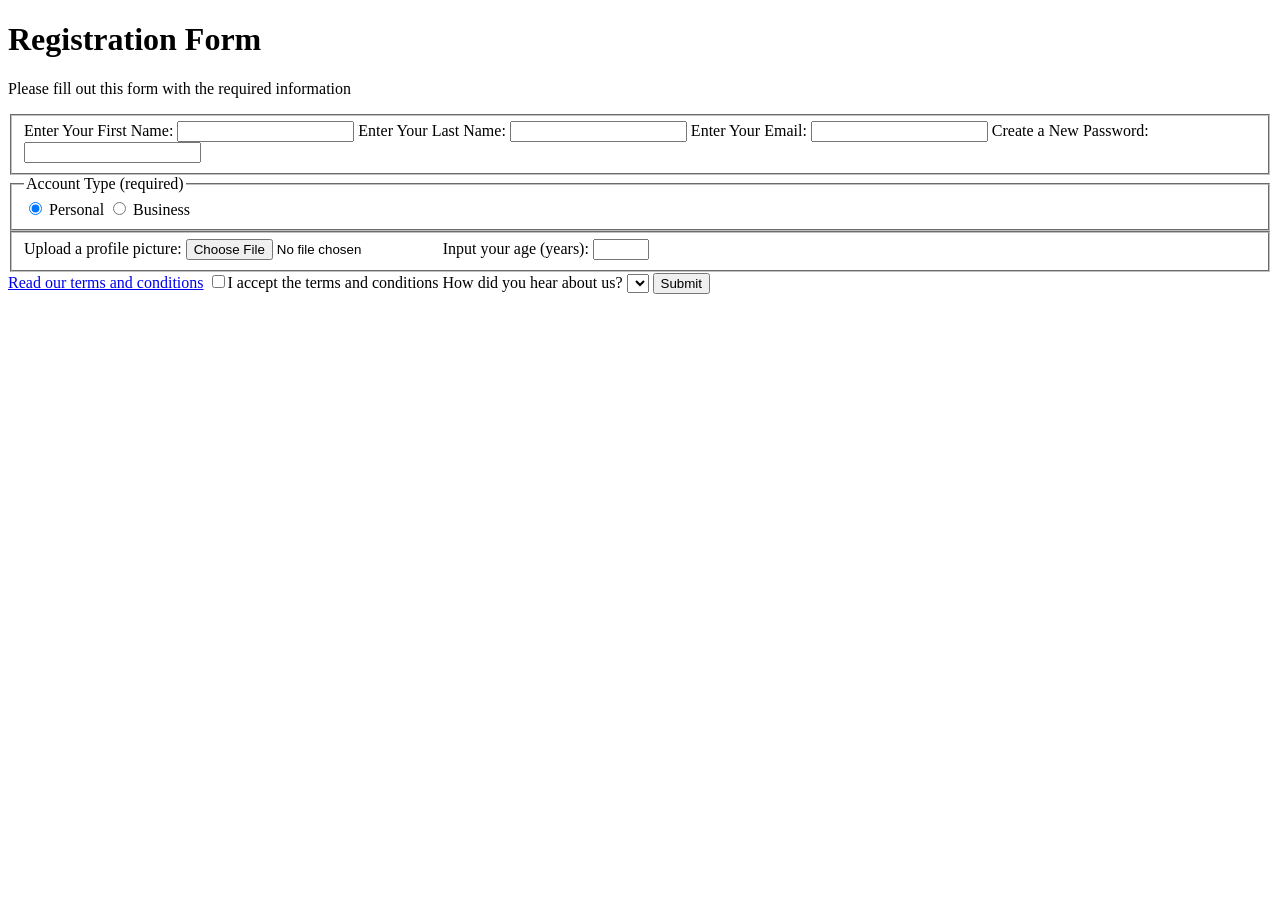
==== index.html @ 3b3bab41 "initial html skeleton of a registration form with a little bit of css styling." ====
<!DOCTYPE html>
<html lang="en">
<head>
    <meta charset="UTF-8">
    <meta name="viewport" content="width=device-width, initial-scale=1.0">
    <title>Registration Form</title>
</head>
<body>
    <h1>Registration Form</h1>
    <p>Please fill out this form with the required information</p>
    <form action="https://register-demo.freecodecamp.org" method="post">
        <fieldset>
            <label for="first-name">Enter Your First Name: <input type="text" id="first-name" required></label>
            <label for="last-name">Enter Your Last Name: <input type="text" id="last-name" required></label>
            <label for="email">Enter Your Email: <input type="email" id="email" required></label>
            <label for="new-password">Create a New Password: <input type="password" id="new-password" minlength="8" pattern="[a-z0-5]{8,}" required></label>
        </fieldset>
        <fieldset>
            <legend>Account Type (required)</legend>
            <label for="personal-account"><input type="radio" name="account-type" value="personal" checked id="personal-account"> Personal</label>
            <label for="business-account"><input type="radio" name="account-type" value="business" id="business-account"> Business</label>
        </fieldset>
        <fieldset>
            <label for="">Upload a profile picture: <input type="file" name="" id=""></label>
            <label for="">Input your age (years): <input type="number" min="13" max="120"></label>
        </fieldset>
        <a href="https://www.freecodecamp.org/news/terms-of-service/">Read our terms and conditions</a>
        <label for="terms-and-conditions"><input type="checkbox" required name="terms-and-conditions" id="terms-and-conditions">I accept the terms and conditions </label>
       <label for="">How did you hear about us? 
         <select name="" id="">
            <option value=""></option>
            <option value=""></option>
            <option value=""></option>
            <option value=""></option>
            <option value=""></option>
        </select>
       </label>
        <input type="submit" value="Submit">
    </form>
</body>
</html>
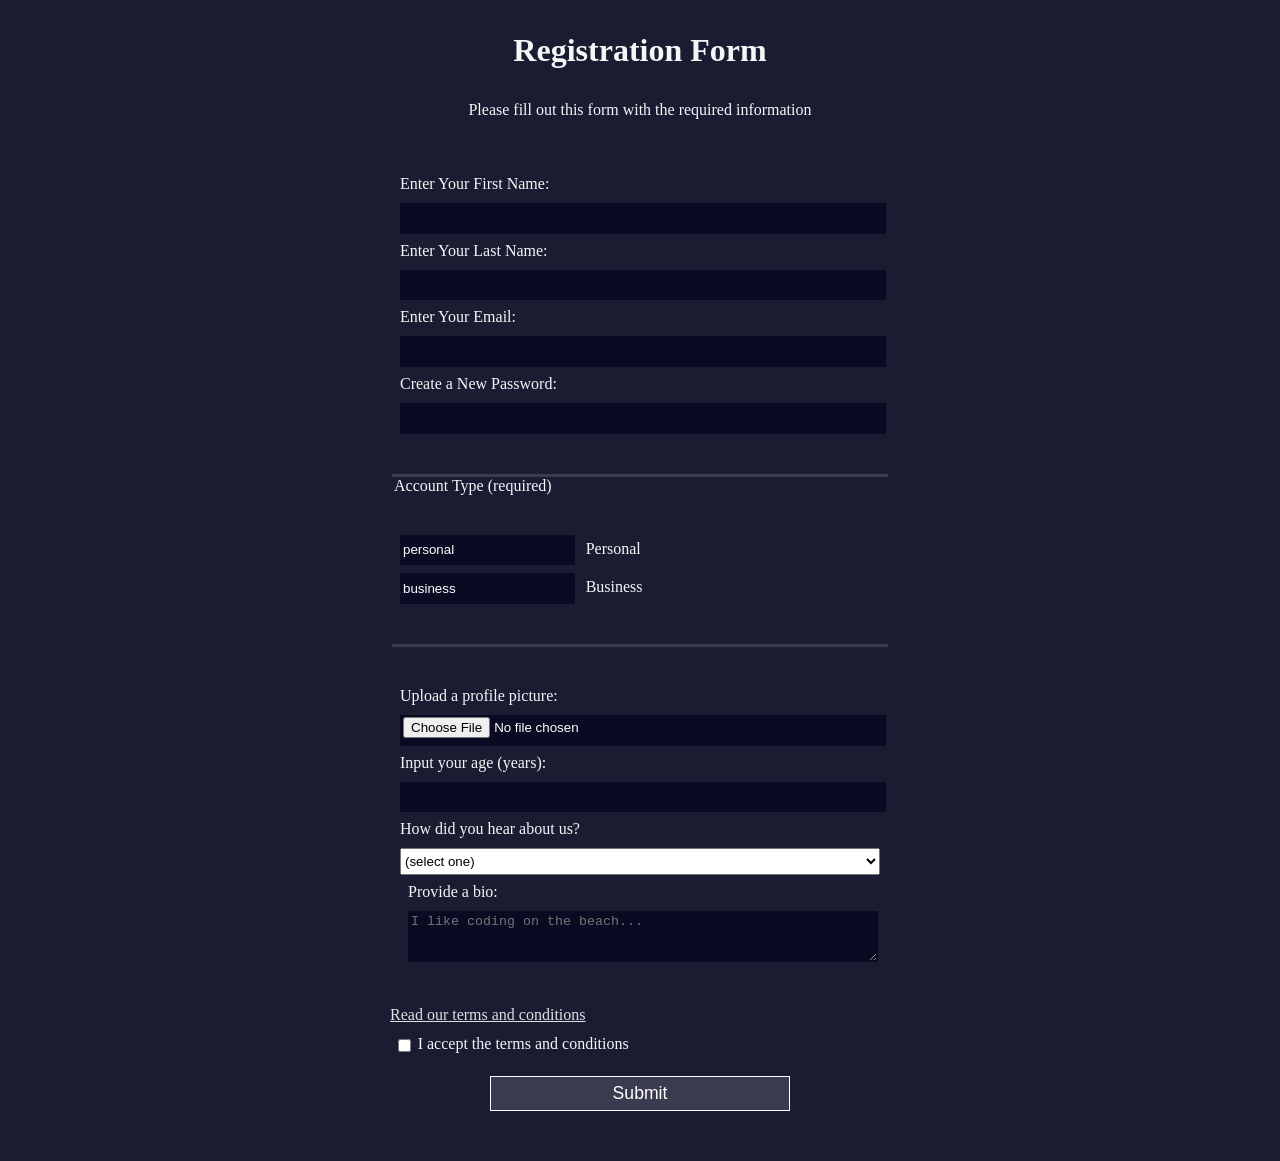
==== commit d1d58879: "finished the css and html lesson designing a registration form on freecodecamp" ====
--- a/index.html
+++ b/index.html
@@ -4,36 +4,40 @@
     <meta charset="UTF-8">
     <meta name="viewport" content="width=device-width, initial-scale=1.0">
     <title>Registration Form</title>
+    <link rel="stylesheet" href="style.css">
 </head>
 <body>
     <h1>Registration Form</h1>
     <p>Please fill out this form with the required information</p>
     <form action="https://register-demo.freecodecamp.org" method="post">
         <fieldset>
-            <label for="first-name">Enter Your First Name: <input type="text" id="first-name" required></label>
-            <label for="last-name">Enter Your Last Name: <input type="text" id="last-name" required></label>
-            <label for="email">Enter Your Email: <input type="email" id="email" required></label>
-            <label for="new-password">Create a New Password: <input type="password" id="new-password" minlength="8" pattern="[a-z0-5]{8,}" required></label>
+            <label for="first-name">Enter Your First Name: <input type="text" id="first-name" name="first-name" required></label>
+            <label for="last-name">Enter Your Last Name: <input type="text" id="last-name" name="last-name" required></label>
+            <label for="email">Enter Your Email: <input type="email" id="email" name="email" required></label>
+            <label for="new-password">Create a New Password: <input type="password" id="new-password" name="password" minlength="8" pattern="[a-z0-5]{8,}" required></label>
         </fieldset>
         <fieldset>
             <legend>Account Type (required)</legend>
-            <label for="personal-account"><input type="radio" name="account-type" value="personal" checked id="personal-account"> Personal</label>
-            <label for="business-account"><input type="radio" name="account-type" value="business" id="business-account"> Business</label>
+            <label for="personal-account"><input class="inline" name="account-type" value="personal" checked id="personal-account"> Personal</label>
+            <label for="business-account"><input class="inline" name="account-type" value="business" id="business-account"> Business</label>
         </fieldset>
         <fieldset>
-            <label for="">Upload a profile picture: <input type="file" name="" id=""></label>
-            <label for="">Input your age (years): <input type="number" min="13" max="120"></label>
+            <label for="profile-picture">Upload a profile picture: <input type="file" name="profile-picture" id="profile-picture"></label>
+            <label for="age">Input your age (years): <input type="number" min="13" max="120" id="age" name="age"></label>
+             <label for="referrer">How did you hear about us? 
+         <select name="referrer" id="referrer" name="referrer">
+            <option value="">(select one)</option>
+            <option value="1">freeCodeCamp News</option>
+            <option value="2">freeCodeCamp Youtube Channel</option>
+            <option value="3">freeCodeCamp Forum</option>
+            <option value="4">Other</option>
+        </select>
+        <label for="bio">Provide a bio:
+            <textarea name="bio" id="bio" rows="3" cols="30" placeholder="I like coding on the beach..."></textarea>
+        </label>
         </fieldset>
-        <a href="https://www.freecodecamp.org/news/terms-of-service/">Read our terms and conditions</a>
-        <label for="terms-and-conditions"><input type="checkbox" required name="terms-and-conditions" id="terms-and-conditions">I accept the terms and conditions </label>
-       <label for="">How did you hear about us? 
-         <select name="" id="">
-            <option value=""></option>
-            <option value=""></option>
-            <option value=""></option>
-            <option value=""></option>
-            <option value=""></option>
-        </select>
+         <a href="https://www.freecodecamp.org/news/terms-of-service/">Read our terms and conditions</a>
+        <label for="terms-and-conditions"><input class="inline" type="checkbox" required name="terms-and-conditions" id="terms-and-conditions">I accept the terms and conditions </label>
        </label>
         <input type="submit" value="Submit">
     </form>
--- a/style.css
+++ b/style.css
@@ -0,0 +1,74 @@
+body {
+    width: 100%;
+    height: 100vh;
+    margin: 0;
+    background-color: #1b1b32;
+    color: #f5f6f7;
+    font-family: Tahoma;
+    font-size: 16px;
+}
+
+label {
+    display: block;
+    margin: 0.5rem;
+}
+
+h1, p {
+    text-align: center;
+    margin: 1em auto;
+}
+
+form {
+    margin: 0 auto;
+    max-width: 500px;
+    min-width: 300px;
+    width: 60vw;
+    padding-bottom: 2em;
+}
+
+fieldset {
+    border: none;
+    padding: 2rem 0;
+    border-bottom: 3px solid #3b3b4f;
+}
+
+fieldset:last-of-type {
+    border-bottom: none;
+}
+
+input, textarea, select {
+    width: 100%;
+    margin: 10px 0 0 0 ;
+    min-height: 2em;
+}
+
+.inline {
+    width: unset;
+    margin: 0 0.5em 0 0;
+    vertical-align: middle;
+}
+
+input, textarea {
+    background-color: #0a0a23;
+    border: 1px solid #0a0a23;
+    color: #ffffff;
+}
+
+input[type='submit'] {
+    display: block;
+    width: 60%;
+     margin: 1em auto;
+     height: 2em;
+     font-size: 1.1rem;
+     background-color: #3b3b4f;
+     border-color: #ffffff;
+     min-width: 300px;
+}
+
+input[type='file'] {
+    padding: 1px 2px;
+} 
+
+a {
+    color: #dfdfe2;
+}
